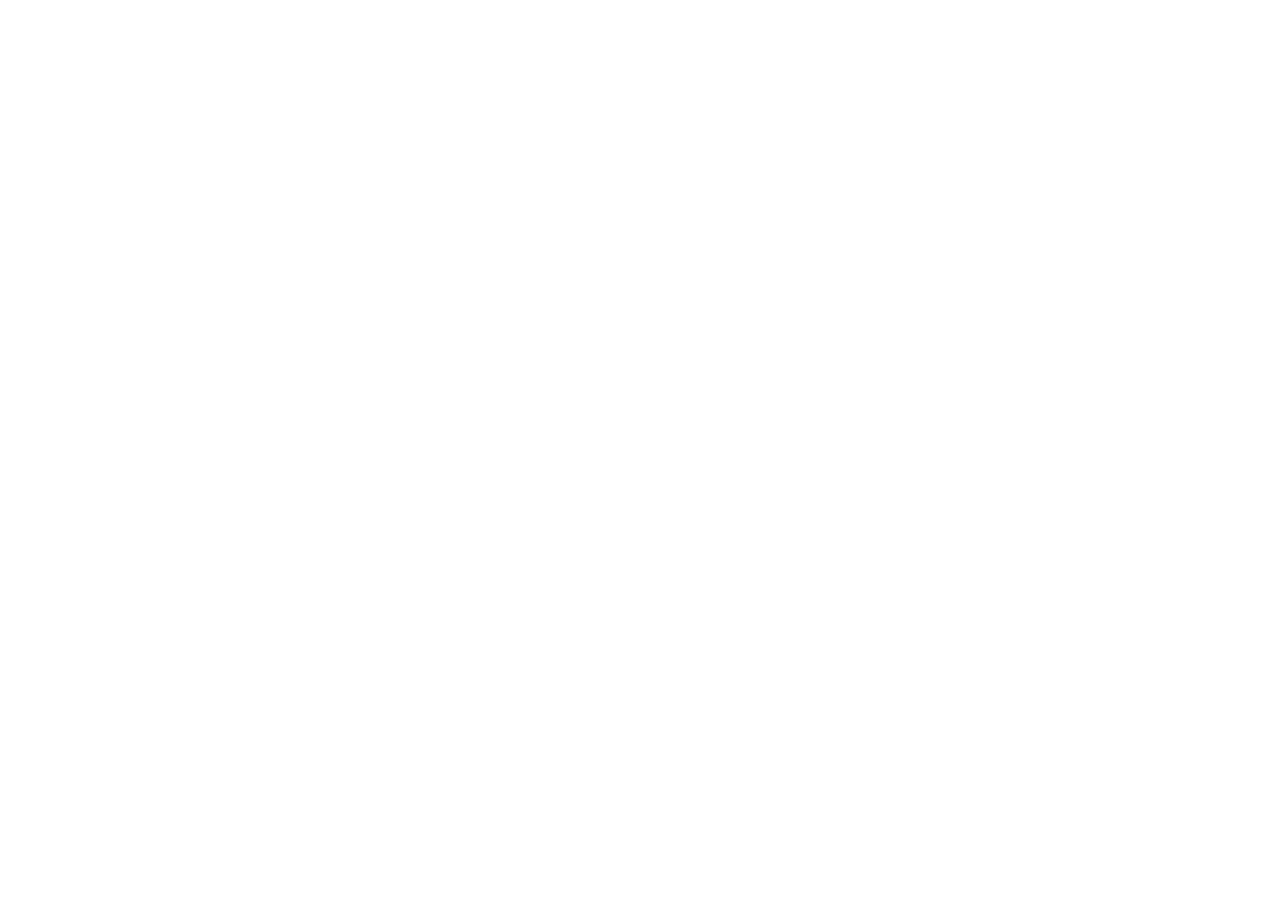
==== HTML/index.html @ 75e1b121 "Markdown" ====
<DOCTYPE html>

<html>
    <head>
        <meta charset="utf-8">
        <title>Flexbox</title>
        <link rel="stylesheet" href="../CSS3/base.css">
        <link rel="stylesheet" href="../CSS3/main.css">
    </head>

    <body>
        <section class="container">
            <div></div>
            <div></div>
            <div></div>
            <div></div>
        </section>
    </body>

</html>
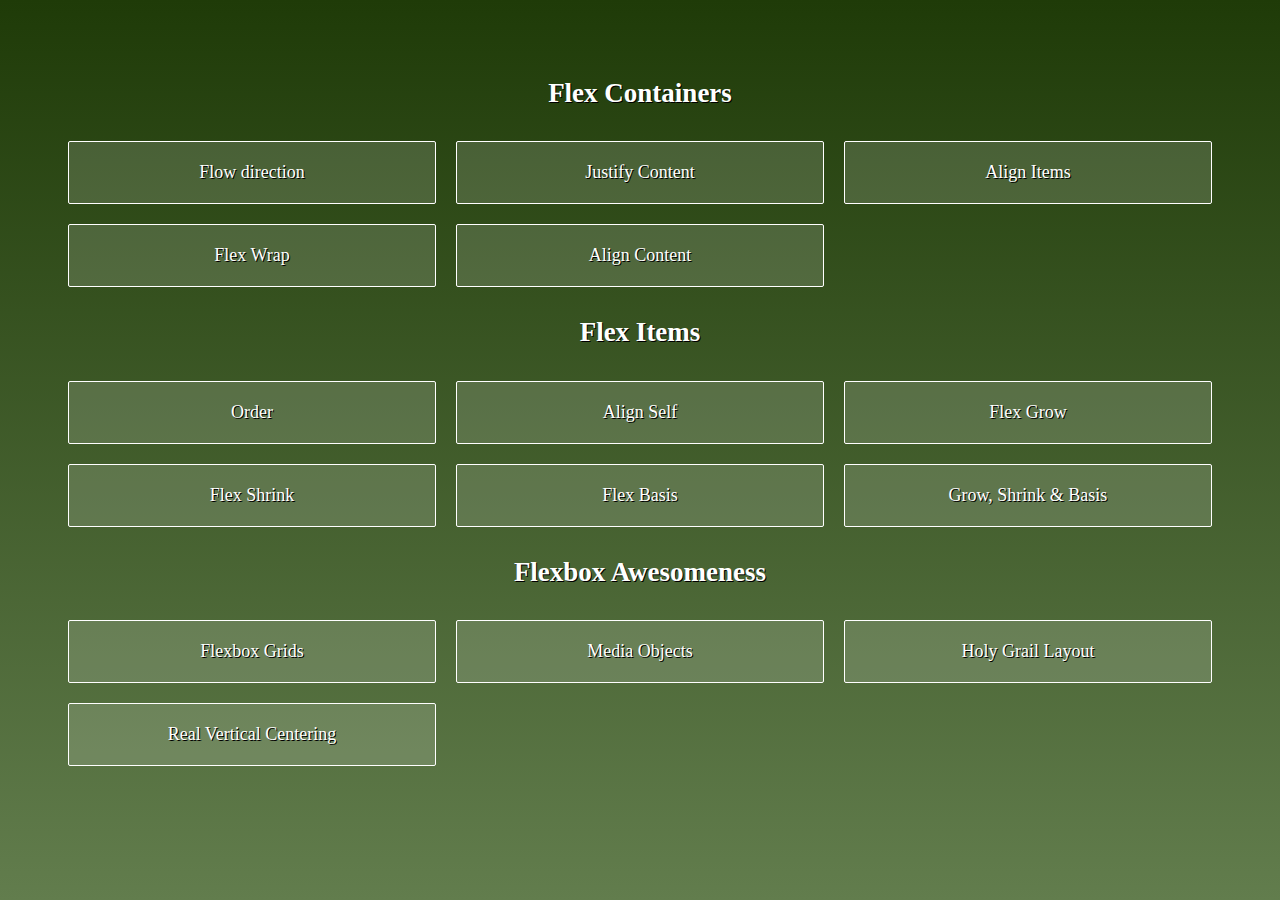
==== commit 27d627ed: "HTML & CSS" ====
--- a/HTML/index.html
+++ b/HTML/index.html
@@ -1,20 +1,50 @@
-<DOCTYPE html>
+<!DOCTYPE html>
 
 <html>
     <head>
         <meta charset="utf-8">
         <title>Flexbox</title>
-        <link rel="stylesheet" href="../CSS3/base.css">
-        <link rel="stylesheet" href="../CSS3/main.css">
+        <link rel="stylesheet" href="../CSS/base.css">
+        <link href="https://fonts.googleapis.com/css?family=PT+Sans" rel="stylesheet">
     </head>
 
     <body>
-        <section class="container">
-            <div></div>
-            <div></div>
-            <div></div>
-            <div></div>
-        </section>
+        <h2>Flex Containers</h2>
+        <div class="container">
+            <div class="third">
+                <a href="flexdirection.html">Flow direction</a>
+            </div>
+            <div class="third">
+                <a href="justifycontent.html">Justify Content</a>
+            </div>
+            <div class="third">
+                <a href="alignitems.html">Align Items</a>
+            </div>
+            <div class="third">
+                <a href="flexwrap.html">Flex Wrap</a>
+            </div>
+            <div class="third">
+                <a href="aligncontent.html">Align Content</a>
+            </div>
+        </div>
+
+        <h2>Flex Items</h2>
+        <div class="container">
+            <div class="third">Order</div>
+            <div class="third">Align Self</div>
+            <div class="third">Flex Grow</div>
+            <div class="third">Flex Shrink</div>
+            <div class="third">Flex Basis</div>
+            <div class="third">Grow, Shrink & Basis</div>
+        </div>
+
+        <h2>Flexbox Awesomeness</h2>
+        <div class="container">
+            <div class="third">Flexbox Grids</div>
+            <div class="third">Media Objects</div>
+            <div class="third">Holy Grail Layout</div>
+            <div class="third">Real Vertical Centering</div>
+        </div>
     </body>
 
 </html>    
--- a/CSS/base.css
+++ b/CSS/base.css
@@ -0,0 +1,106 @@
+* {
+  color: #fff;
+  text-shadow: 1px 1px 0 #000;
+  box-sizing: border-box;
+  font-family: PT+Sans, sans-serif;
+}
+
+html {
+  background: -webkit-linear-gradient(top, rgba(31,59,8,1) 0%,rgba(98,125,77,1) 100%); /* Chrome10-25,Safari5.1-6 */
+  min-height: 100vh;
+  font-size: 18px;
+}
+
+body {
+  padding: 50px;
+}
+
+code {
+  margin: 1px 5px;
+  padding: 2px 5px 1px 5px;
+  font-family: monospace;
+  border-radius: 2px;
+  border: 1px dotted #fff;
+}
+
+p {
+  margin: 25px 10px 5px 10px;
+}
+
+h2 {
+  text-align: center;
+  margin-top: 20px;
+}
+
+a {
+  text-decoration: none;
+}
+
+a:hover {
+  text-decoration: underline;
+}
+
+.outlined {
+  /*width: 500px;*/
+  height: 250px;
+  border: 1px solid #fff;
+  margin-bottom: 50px;
+}
+
+.container > * {
+  color: #fff;
+  background-color: rgba(255, 255, 255, 0.15);
+  border: 1px solid #fff;
+  border-radius: 2px;
+  padding: 20px;
+  margin: 10px;
+  justify-content: space-between;
+  text-align: center;
+}
+
+.container > div:hover {
+  background-color: rgba(255, 255, 255, 0.25);
+}
+
+.container {
+  display: -webkit-flex;
+  display: -ms-flex;
+  display: flex;
+  flex-flow: row wrap;
+}
+
+.full {
+  -webkit-box-flex: 0;
+      -ms-flex: 0 1 100%;
+          flex: 0 1 100%;
+}
+
+.half {
+  -webkit-box-flex: 0;
+      -ms-flex: 0 2 calc(50% - 20px);
+          flex: 0 2 calc(50% - 20px);
+}
+
+.third {
+  -webkit-box-flex: 0;
+      -ms-flex: 0 1 calc(33.333333% - 20px);
+          flex: 0 1 calc(33.333333% - 20px);
+}
+
+.fourth {
+  -webkit-box-flex: 0;
+      -ms-flex: 0 1 calc(25% - 20px);
+          flex: 0 1 calc(25% - 20px);
+}
+
+.fifth {
+  -webkit-box-flex: 0;
+      -ms-flex: 0 1 calc(20% - 20px);
+          flex: 0 1 calc(20% - 20px);
+}
+
+.sixth {
+  -webkit-box-flex: 0;
+      -ms-flex: 0 1 calc(16.666666% - 20px);
+          flex: 0 1 calc(16.666666% - 20px);
+}